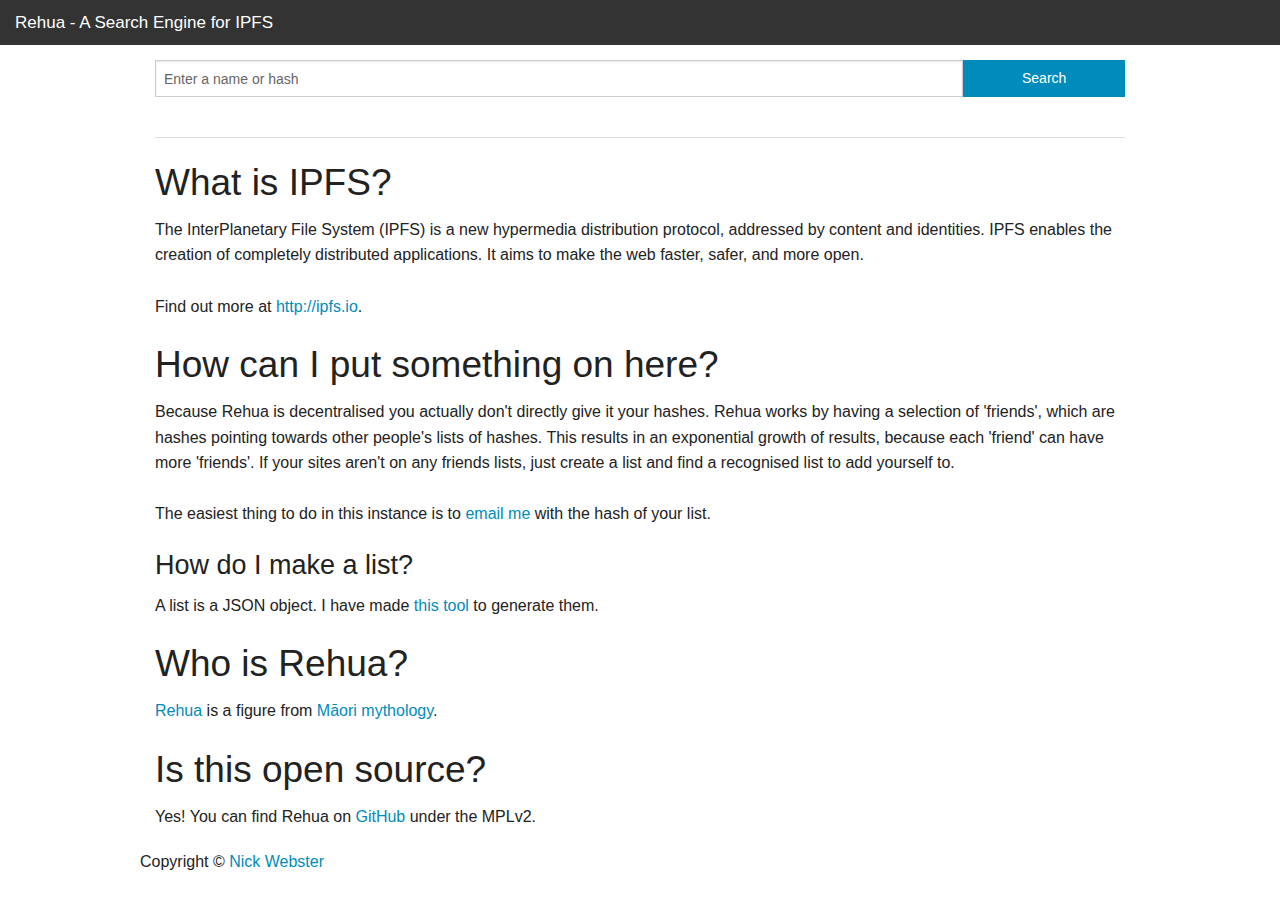
==== index.html @ e9213b2b "Adding inital code" ====
<!DOCTYPE html>
<html>
<head>
	<title>Rehua - A Search Engine for IPFS</title>
	<meta charset="utf-8" />
	<meta name="description" content="#ify (Hashify) is a social search engine that uses hashtags to rank content.">
	<meta name="author" content="Etheral Studios">

	<meta name="viewport" content="width=device-width, initial-scale=1.0, maximum-scale=1.0, user-scalable=no">
	<link rel="stylesheet" href="style.css">
	<link rel="icon" type="image/x-icon" href="favicon.ico">
</head>
<body>
	<div class="fixed">
		<nav class="top-bar" data-topbar>
			<ul class="title-area">
				<li class="name">
					<h1><a href="#">Rehua - A Search Engine for IPFS</a></h1>
				</li>
			</ul>
		</nav>
	</div>

	<div class="row">
		<div class="large-12 columns">
			<div class="search">
				<center>
					<form action="javascript:runSearch();" method="get">
						<div class="row collapse">
							<div class="small-10 large-10 columns">
								<input id="query" type="text" name="query" placeholder="Enter a name or hash" autocomplete=off>
							</div>
							<div class="small-2 large-2 columns">
								<input type="submit" name="submit" value="Search" class="button postfix">
							</div>
						</div>
					</form>
				</center>
			</div>
	
			<div id="results">
			</div>

			<hr />
			<div class="about">
				<h2>What is IPFS?</h2>
				<p>
					The InterPlanetary File System (IPFS) is a new hypermedia distribution protocol, addressed by content and identities. IPFS enables the creation of completely distributed applications. It aims to make the web faster, safer, and more open.<br /><br />

					Find out more at <a href="https://ipfs.io" target="_blank">http://ipfs.io</a>.
				</p>

				<h2>How can I put something on here?</h2>
				<p>
					Because Rehua is decentralised you actually don't directly give it your hashes. Rehua works by having a selection of 'friends', which are hashes pointing towards other people's lists of hashes. This results in an exponential growth of results, because each 'friend' can have more 'friends'. If your sites aren't on any friends lists, just create a list and find a recognised list to add yourself to.<br /><br />

					The easiest thing to do in this instance is to <a href="mailto:nick@nick.geek.nz" target="_blank">email me</a> with the hash of your list.
				</p>
					<h3>How do I make a list?</h3>
					<p>A list is a JSON object. I have made <a href="listmaker.html">this tool</a> to generate them.</p>
				
				<h2>Who is Rehua?</h2>
				<p>
					<a href="https://en.wikipedia.org/wiki/Rehua" target="_blank">Rehua</a> is a figure from <a href="https://en.wikipedia.org/wiki/M%C4%81ori_mythology" target="_blank">Māori mythology</a>.
				</p>

				<h2>Is this open source?</h2>
				<p>
					Yes! You can find Rehua on <a href="https://github.com/NickGeek/rehua">GitHub</a> under the MPLv2.
				</p>
			</div>
		</div>
		<p id="footer">
			Copyright &copy; <a href="http://nick.geek.nz">Nick Webster</a>
		</p>

		<script type="text/javascript" src="search.js"></script>
	</body>
	</html>
---- style.css ----
@import url('foundation.css');

body{
	padding-top: 60px;
}
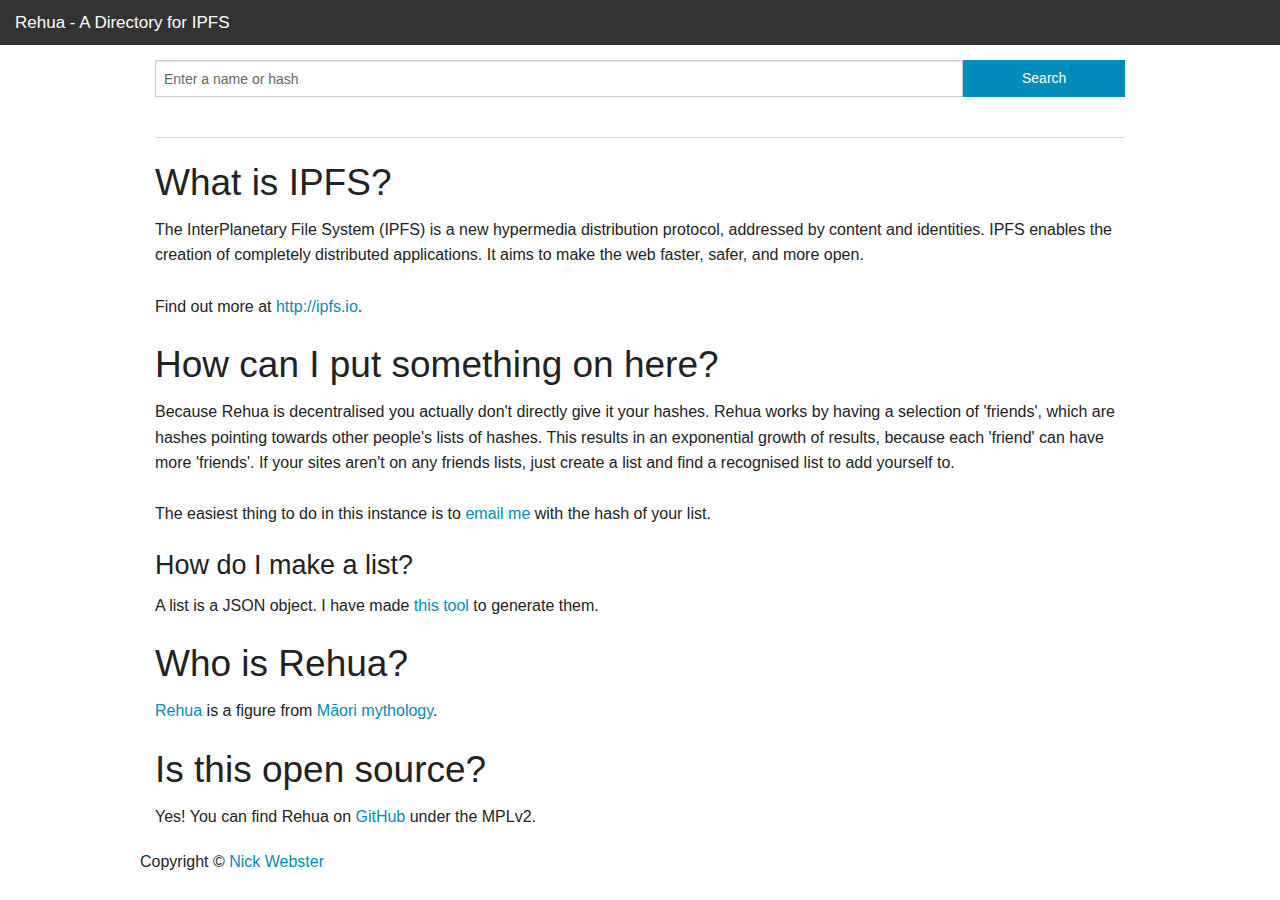
==== commit c45e911d: "Changing language to be more clear" ====
--- a/index.html
+++ b/index.html
@@ -1,21 +1,20 @@
 <!DOCTYPE html>
 <html>
 <head>
-	<title>Rehua - A Search Engine for IPFS</title>
+	<title>Rehua - A Directory for IPFS</title>
 	<meta charset="utf-8" />
-	<meta name="description" content="#ify (Hashify) is a social search engine that uses hashtags to rank content.">
-	<meta name="author" content="Etheral Studios">
+	<meta name="description" content="Rehua is a directory for IPFS">
+	<meta name="author" content="Nick Webster">
 
 	<meta name="viewport" content="width=device-width, initial-scale=1.0, maximum-scale=1.0, user-scalable=no">
 	<link rel="stylesheet" href="style.css">
-	<link rel="icon" type="image/x-icon" href="favicon.ico">
 </head>
 <body>
 	<div class="fixed">
 		<nav class="top-bar" data-topbar>
 			<ul class="title-area">
 				<li class="name">
-					<h1><a href="#">Rehua - A Search Engine for IPFS</a></h1>
+					<h1><a href="#">Rehua - A Directory for IPFS</a></h1>
 				</li>
 			</ul>
 		</nav>
--- a/style.css
+++ b/style.css
@@ -1,5 +1 @@
-@import url('foundation.css');
-
-body{
-	padding-top: 60px;
-}+@import "foundation.css";body{padding-top:60px}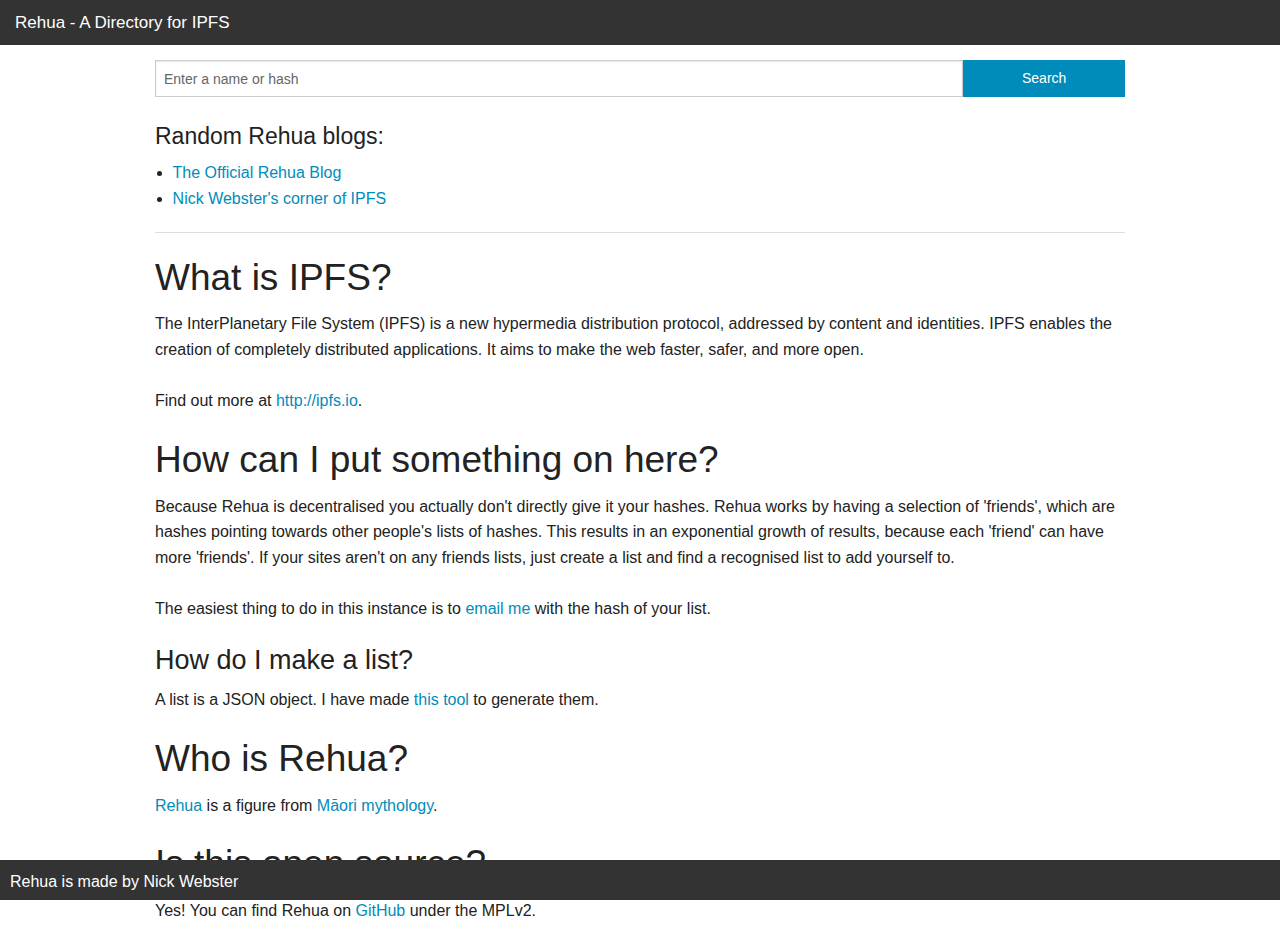
==== commit d8c3b615: "Dummy content for blogs" ====
--- a/index.html
+++ b/index.html
@@ -23,21 +23,26 @@
 	<div class="row">
 		<div class="large-12 columns">
 			<div class="search">
-				<center>
-					<form action="javascript:runSearch();" method="get">
-						<div class="row collapse">
-							<div class="small-10 large-10 columns">
-								<input id="query" type="text" name="query" placeholder="Enter a name or hash" autocomplete=off>
-							</div>
-							<div class="small-2 large-2 columns">
-								<input type="submit" name="submit" value="Search" class="button postfix">
-							</div>
+				<form action="javascript:runSearch();" method="get">
+					<div class="row collapse">
+						<div class="small-10 large-10 columns">
+							<input id="query" type="text" name="query" placeholder="Enter a name or hash" autocomplete=off>
 						</div>
-					</form>
-				</center>
+						<div class="small-2 large-2 columns">
+							<input type="submit" name="submit" value="Search" class="button postfix">
+						</div>
+					</div>
+				</form>
 			</div>
-	
 			<div id="results">
+			</div>
+
+			<h4>Random Rehua blogs:</h4>
+			<div id="randomBlogPosts">
+				<ul>
+					<li><a href="#">The Official Rehua Blog</a></li>
+					<li><a href="#">Nick Webster's corner of IPFS</a></li>
+				</ul>
 			</div>
 
 			<hr />
@@ -69,10 +74,9 @@
 				</p>
 			</div>
 		</div>
-		<p id="footer">
-			Copyright &copy; <a href="http://nick.geek.nz">Nick Webster</a>
-		</p>
+	</div>
 
-		<script type="text/javascript" src="search.js"></script>
-	</body>
-	</html>
+	<script type="text/javascript" src="search.js"></script>
+</body>
+<footer>Rehua is made by <a href="http://nick.geek.nz">Nick Webster</a></footer>
+</html>
--- a/style.css
+++ b/style.css
@@ -1 +1,40 @@
-@import "foundation.css";body{padding-top:60px}+@import "foundation.css";
+html {
+	position: relative;
+	min-height: 100%;
+}
+
+body{
+	padding-top:60px;
+	
+}
+
+.row {
+	margin-bottom: 40px;
+}
+
+.postTitle {
+	margin-bottom: 0px;
+	display: inline;
+}
+.postInfo {
+	color: #808080;
+	font-style: italic;
+	font-size:  0.9em;
+	padding-bottom: 4px;
+}
+
+footer {
+	position: fixed;
+	left: 0;
+	bottom: 0;
+	padding: 10px;
+	height: 40px;
+	width: 100%;
+	background: #333333;
+	color: #fff;
+}
+
+footer a:link, footer a:visited, footer a:hover, footer a:active {
+	color: #fff;
+}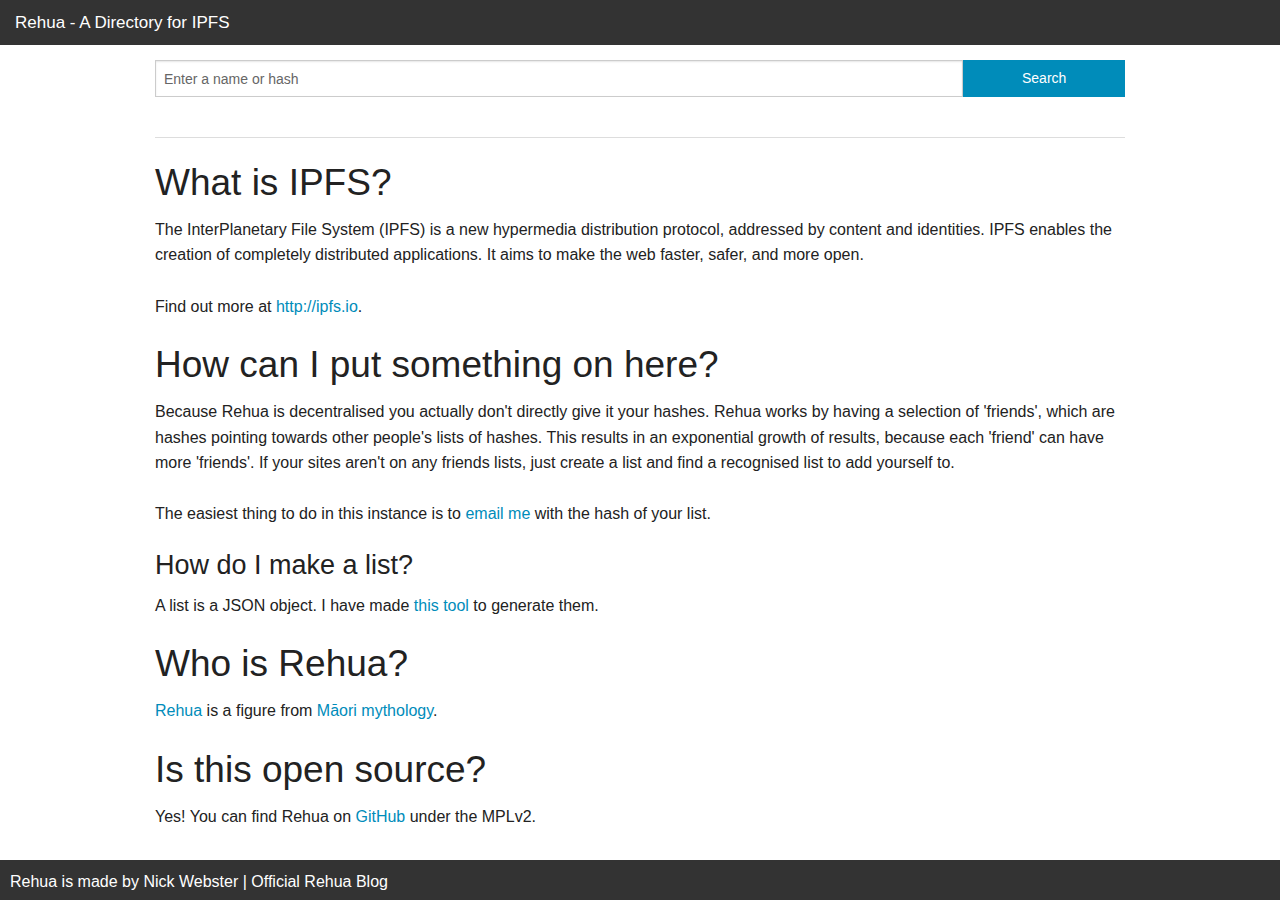
==== commit dddf5bd1: "VERY VERY early blog support" ====
--- a/index.html
+++ b/index.html
@@ -37,13 +37,13 @@
 			<div id="results">
 			</div>
 
-			<h4>Random Rehua blogs:</h4>
+<!-- 			<h4>Random Rehua blogs:</h4>
 			<div id="randomBlogPosts">
 				<ul>
 					<li><a href="#">The Official Rehua Blog</a></li>
 					<li><a href="#">Nick Webster's corner of IPFS</a></li>
 				</ul>
-			</div>
+			</div> -->
 
 			<hr />
 			<div class="about">
@@ -78,5 +78,5 @@
 
 	<script type="text/javascript" src="search.js"></script>
 </body>
-<footer>Rehua is made by <a href="http://nick.geek.nz">Nick Webster</a></footer>
+<footer>Rehua is made by <a href="http://nick.geek.nz">Nick Webster</a> | <a href="blog.html?hash=QmWA8vVzqdaHNQHpQcEZMQL95oW8zeiJ4SWgG1PfcrpwnW/self_lists/official_blog.json">Official Rehua Blog</footer>
 </html>
--- a/style.css
+++ b/style.css
@@ -35,6 +35,10 @@
 	color: #fff;
 }
 
-footer a:link, footer a:visited, footer a:hover, footer a:active {
+footer a:link, footer a:visited {
 	color: #fff;
+}
+
+footer a:hover, footer a:active {
+	text-decoration: underline;
 }